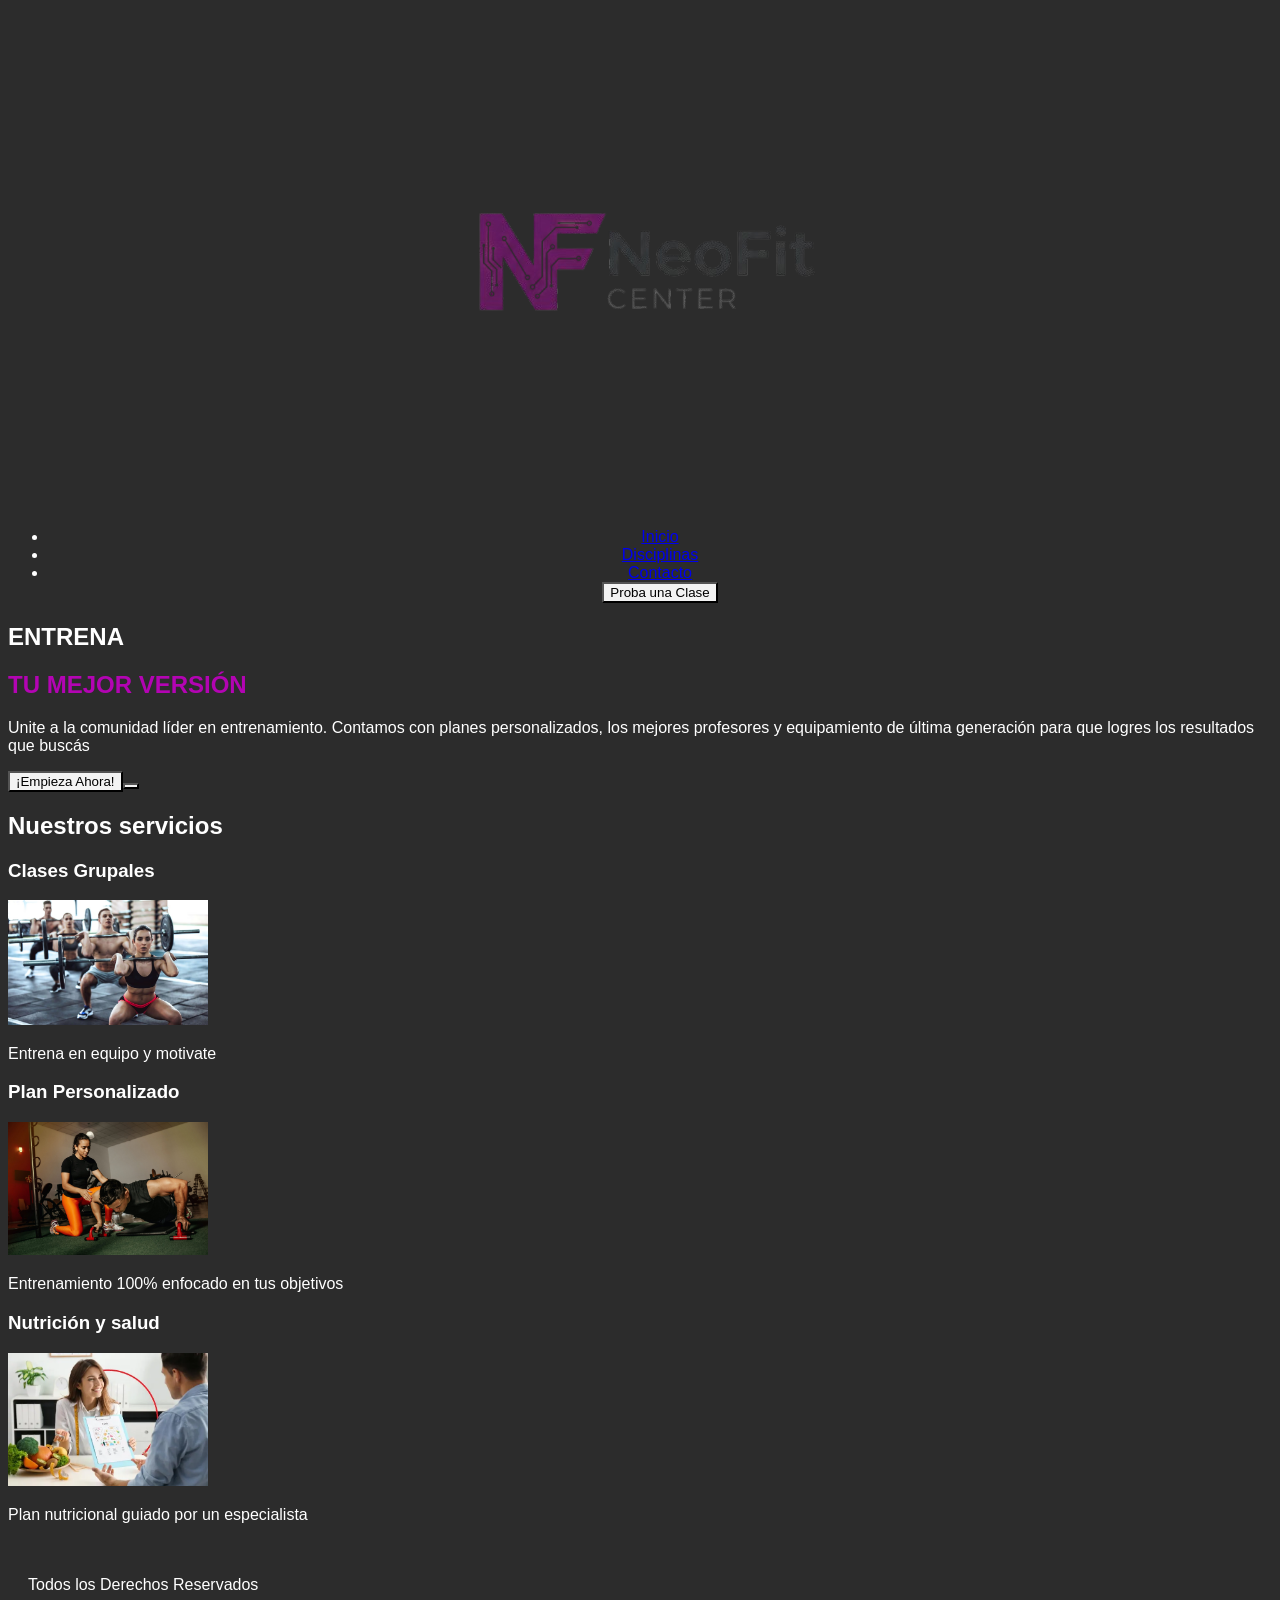
==== index.html @ 35866b2d "Primer versión de la pagina NeoFit Center con index, disciplinas y contacto." ====
<!DOCTYPE html>
<html lang="en">
<head>
    <link rel="preconnect" href="https://fonts.googleapis.com">
    <link rel="preconnect" href="https://fonts.gstatic.com" crossorigin>
    <link href="https://fonts.googleapis.com/css2?family=Montserrat:ital,wght@0,100..900;1,100..900&family=Noto+Emoji:wght@300..700&display=swap" rel="stylesheet">
    <link rel="stylesheet" href="../css/style.css">
    <meta charset="UTF-8">
    <meta name="viewport" content="width=device-width,initial-scale=1.0">
    <title></title>
</head>
<body>
    <!-- Sección de Header -->
     <header>
        <img src="./img/neofit-logo.png" alt="NeoFit Center">
        <nav>
        <ul>
            <li><a href="./index.html">Inicio</a></li>
            <li><a href="./pages/disciplinas.html">Disciplinas</a></li>
            <li><a href="./pages/contacto.html">Contacto</a></li>
            <button>Proba una Clase</button>
        </ul>
     </nav>
     </header>

     <!-- Sección de main -->

     <main>
        <section class="hero">
            <h2>ENTRENA</h2>
            <h1>TU MEJOR VERSIÓN</h1>
            <p>Unite a la comunidad líder en entrenamiento. Contamos con planes personalizados, los mejores profesores y equipamiento de última generación para que logres los resultados que buscás<p>            
            <button>¡Empieza Ahora!<button>
        </section>

        <section class="servicios">
            <h2>Nuestros servicios</h2>
            <article class="clases_grupales">
                <h3>Clases Grupales</h3>
                <img src="./img/clases_grupales.avif" width="200px" alt="Clases Grupales">
                <p>Entrena en equipo y motivate</p>
            </article>

            <article class="entrenamiento-personalizado">
                <h3>Plan Personalizado</h3>
                <img src="./img/entrenamiento-personalizado.jpg" width="200px" alt="Entrenamiento Personalizado">
                <p>Entrenamiento 100% enfocado en tus objetivos</p>
            </article>

            <article class="nutricion">
                <h3>Nutrición y salud</h3>
                <img src="./img/nutricion.webp" width="200px" alt="Nutrición">
                <p>Plan nutricional guiado por un especialista</p>
            </article>
        </section>
    </main>

    <footer>
        <p>Todos los Derechos Reservados <Center></Center></p>
    </footer>


    
</body>
</html>
---- css/style.css ----
body{
   background-color: #2c2c2c;
   color: white;
   font-family: sans-serif;
}

header{
   background-color: #2c2c2c;
   text-align: center;
}

h1 {
   color:rgb(179, 4, 179) ;
}

p{
  text-align: left;
}

button{
   background-color: rgb(243, 243, 243);
   color: black;
   font-family: sans-serif;
}

footer{
   background-color: #2c2c2c;
   text-align: center;
   padding: 20px;
}
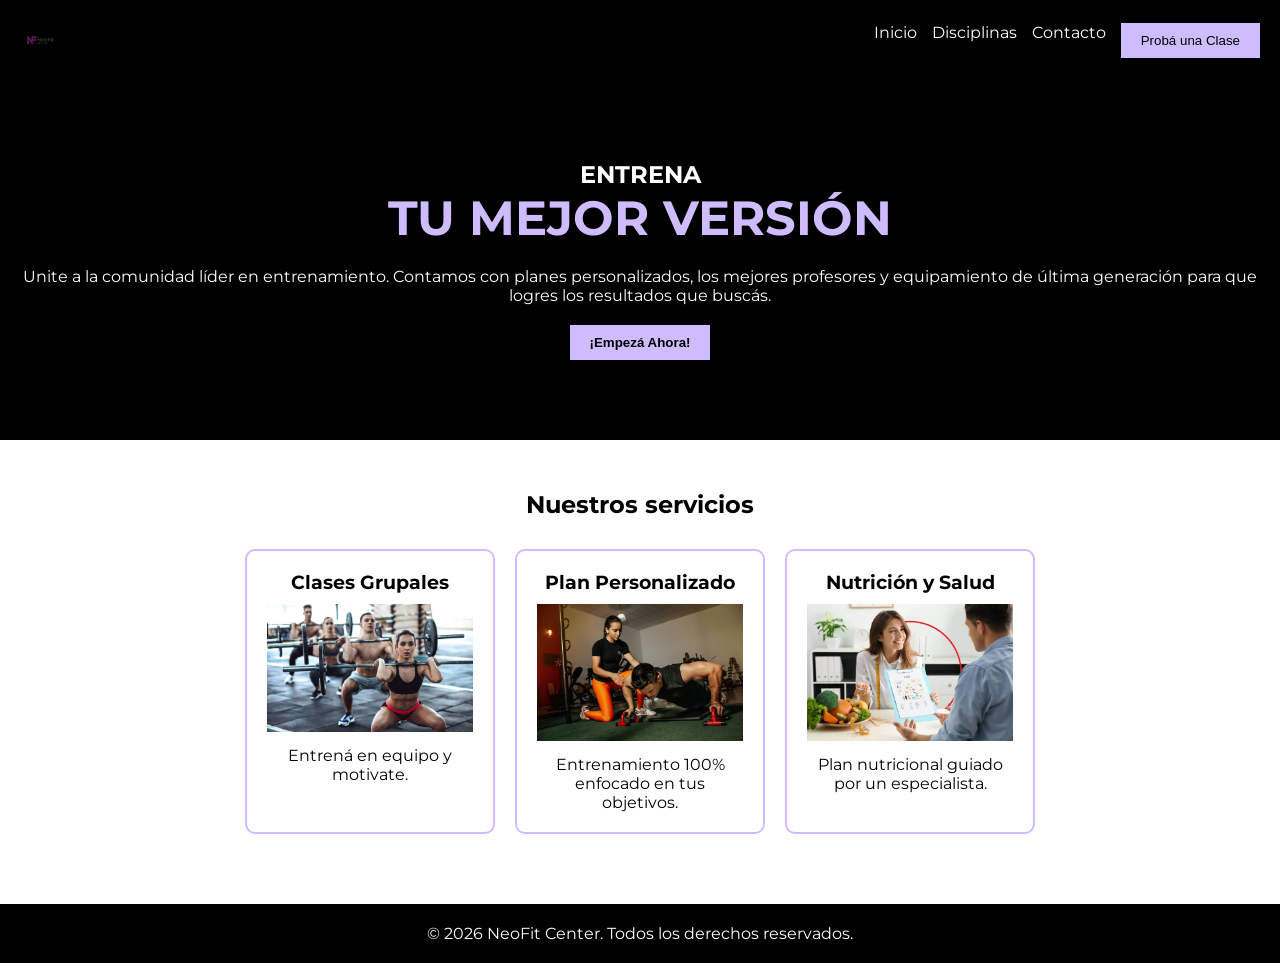
==== commit 9484ddce: "Mejora en el diseño de Index, disciplinas y contacto" ====
--- a/index.html
+++ b/index.html
@@ -1,65 +1,63 @@
 <!DOCTYPE html>
-<html lang="en">
-<head>
+<html lang="es"> <head>
+    <meta charset="UTF-8">
+    <meta name="viewport" content="width=device-width, initial-scale=1.0">
+    <title>NeoFit Center | Entrenamiento Personalizado</title>
+    
     <link rel="preconnect" href="https://fonts.googleapis.com">
     <link rel="preconnect" href="https://fonts.gstatic.com" crossorigin>
-    <link href="https://fonts.googleapis.com/css2?family=Montserrat:ital,wght@0,100..900;1,100..900&family=Noto+Emoji:wght@300..700&display=swap" rel="stylesheet">
-    <link rel="stylesheet" href="../css/style.css">
-    <meta charset="UTF-8">
-    <meta name="viewport" content="width=device-width,initial-scale=1.0">
-    <title></title>
+    <link href="https://fonts.googleapis.com/css2?family=Montserrat:wght@100..900&family=Noto+Emoji:wght@300..700&display=swap" rel="stylesheet">
+    
+    <link rel="stylesheet" href="./css/style.css">
 </head>
 <body>
-    <!-- Sección de Header -->
-     <header>
-        <img src="./img/neofit-logo.png" alt="NeoFit Center">
+    <header>
+        <img src="./img/neofit-logo.png" alt="Logo de NeoFit Center">
         <nav>
-        <ul>
-            <li><a href="./index.html">Inicio</a></li>
-            <li><a href="./pages/disciplinas.html">Disciplinas</a></li>
-            <li><a href="./pages/contacto.html">Contacto</a></li>
-            <button>Proba una Clase</button>
-        </ul>
-     </nav>
-     </header>
+            <ul>
+                <li><a href="./index.html">Inicio</a></li>
+                <li><a href="./pages/disciplinas.html">Disciplinas</a></li>
+                <li><a href="./pages/contacto.html">Contacto</a></li>
+                <li><button class="btn-prueba">Probá una Clase</button></li>
+            </ul>
+        </nav>
+    </header>
 
-     <!-- Sección de main -->
-
-     <main>
+    <main>
         <section class="hero">
-            <h2>ENTRENA</h2>
-            <h1>TU MEJOR VERSIÓN</h1>
-            <p>Unite a la comunidad líder en entrenamiento. Contamos con planes personalizados, los mejores profesores y equipamiento de última generación para que logres los resultados que buscás<p>            
-            <button>¡Empieza Ahora!<button>
+            <div class="hero-content">
+                <h2>ENTRENA</h2>
+                <h1>TU MEJOR VERSIÓN</h1>
+                <p>Unite a la comunidad líder en entrenamiento. Contamos con planes personalizados, los mejores profesores y equipamiento de última generación para que logres los resultados que buscás.</p>
+                <button class="btn-main">¡Empezá Ahora!</button>
+            </div>
         </section>
 
         <section class="servicios">
             <h2>Nuestros servicios</h2>
-            <article class="clases_grupales">
-                <h3>Clases Grupales</h3>
-                <img src="./img/clases_grupales.avif" width="200px" alt="Clases Grupales">
-                <p>Entrena en equipo y motivate</p>
-            </article>
+            <div class="servicios-grid"> <article class="card">
+                    <h3>Clases Grupales</h3>
+                    <img src="./img/clases_grupales.avif" alt="Personas entrenando en clases grupales">
+                    <p>Entrená en equipo y motivate.</p>
+                </article>
 
-            <article class="entrenamiento-personalizado">
-                <h3>Plan Personalizado</h3>
-                <img src="./img/entrenamiento-personalizado.jpg" width="200px" alt="Entrenamiento Personalizado">
-                <p>Entrenamiento 100% enfocado en tus objetivos</p>
-            </article>
+                <article class="card">
+                    <h3>Plan Personalizado</h3>
+                    <img src="./img/entrenamiento-personalizado.jpg" alt="Entrenador personal asistiendo a un alumno">
+                    <p>Entrenamiento 100% enfocado en tus objetivos.</p>
+                </article>
 
-            <article class="nutricion">
-                <h3>Nutrición y salud</h3>
-                <img src="./img/nutricion.webp" width="200px" alt="Nutrición">
-                <p>Plan nutricional guiado por un especialista</p>
-            </article>
+                <article class="card">
+                    <h3>Nutrición y Salud</h3>
+                    <img src="./img/nutricion.webp" alt="Plato de comida saludable">
+                    <p>Plan nutricional guiado por un especialista.</p>
+                </article>
+            </div>
         </section>
     </main>
 
     <footer>
-        <p>Todos los Derechos Reservados <Center></Center></p>
+        <p>&copy; 2026 NeoFit Center. Todos los derechos reservados.</p>
     </footer>
-
-
-    
 </body>
 </html>
--- a/css/style.css
+++ b/css/style.css
@@ -1,30 +1,121 @@
-body{
-   background-color: #2c2c2c;
-   color: white;
-   font-family: sans-serif;
+/* RESET BASICO  */
+* {
+    margin: 0;
+    padding: 0;
+    box-sizing: border-box;
 }
 
-header{
-   background-color: #2c2c2c;
-   text-align: center;
+body {
+    font-family: 'Montserrat', sans-serif;
+    background-color: white;
+    color: black;
 }
 
-h1 {
-   color:rgb(179, 4, 179) ;
+/* HEADER */
+header {
+    background-color: black;
+    padding: 20px;
+    display: flex;
+    justify-content: space-between;
+    align-items: center;
 }
 
-p{
-  text-align: left;
+header img {
+    height: 40px;
 }
 
-button{
-   background-color: rgb(243, 243, 243);
-   color: black;
-   font-family: sans-serif;
+header nav ul {
+    display: flex;
+    list-style: none;
+    gap: 15px;
 }
 
-footer{
-   background-color: #2c2c2c;
-   text-align: center;
-   padding: 20px;
+header nav ul li a {
+    color: white;
+    text-decoration: none;
+}
+
+header nav ul li a:hover {
+    color: #cfbcff;
+}
+
+
+
+/* 3. HERO */
+.hero {
+    background-color: black;
+    color: white;
+    text-align: center;
+    padding: 80px 20px;
+}
+
+.hero h1 {
+    color: #cfbcff; /* Tu violeta claro */
+    font-size: 3rem;
+}
+
+.hero p {
+    margin: 20px 0;
+}
+
+.hero button {
+    background-color: #cfbcff;
+    border: none;
+    padding: 10px 20px;
+    font-weight: bold;
+    cursor: pointer;
+}
+
+/* SECCIÓN SERVICIOS */
+.servicios {
+    padding: 50px 20px;
+    text-align: center;
+}
+
+.servicios h2 {
+    margin-bottom: 30px;
+}
+
+.servicios-grid {
+    display: flex;
+    justify-content: center;
+    gap: 20px;
+    flex-wrap: wrap; 
+}
+
+/* ARTICLES */
+article {
+    border: 2px solid #cfbcff; 
+    padding: 20px;
+    width: 250px;
+    border-radius: 10px;
+}
+
+article img {
+    width: 100%;
+    height: auto;
+    margin-bottom: 10px;
+}
+
+article h3 {
+    margin-bottom: 10px;
+}
+
+
+footer {
+    background-color: black;
+    color: white;
+    text-align: center;
+    padding: 20px;
+    margin-top: 20px;
+}
+
+
+/* Este es el boton que va en el Header */
+.btn-prueba {
+    background-color: #cfbcff; 
+    color: black;              
+    padding: 10px 20px;        
+    border: none;              
+    cursor: pointer;           
 }
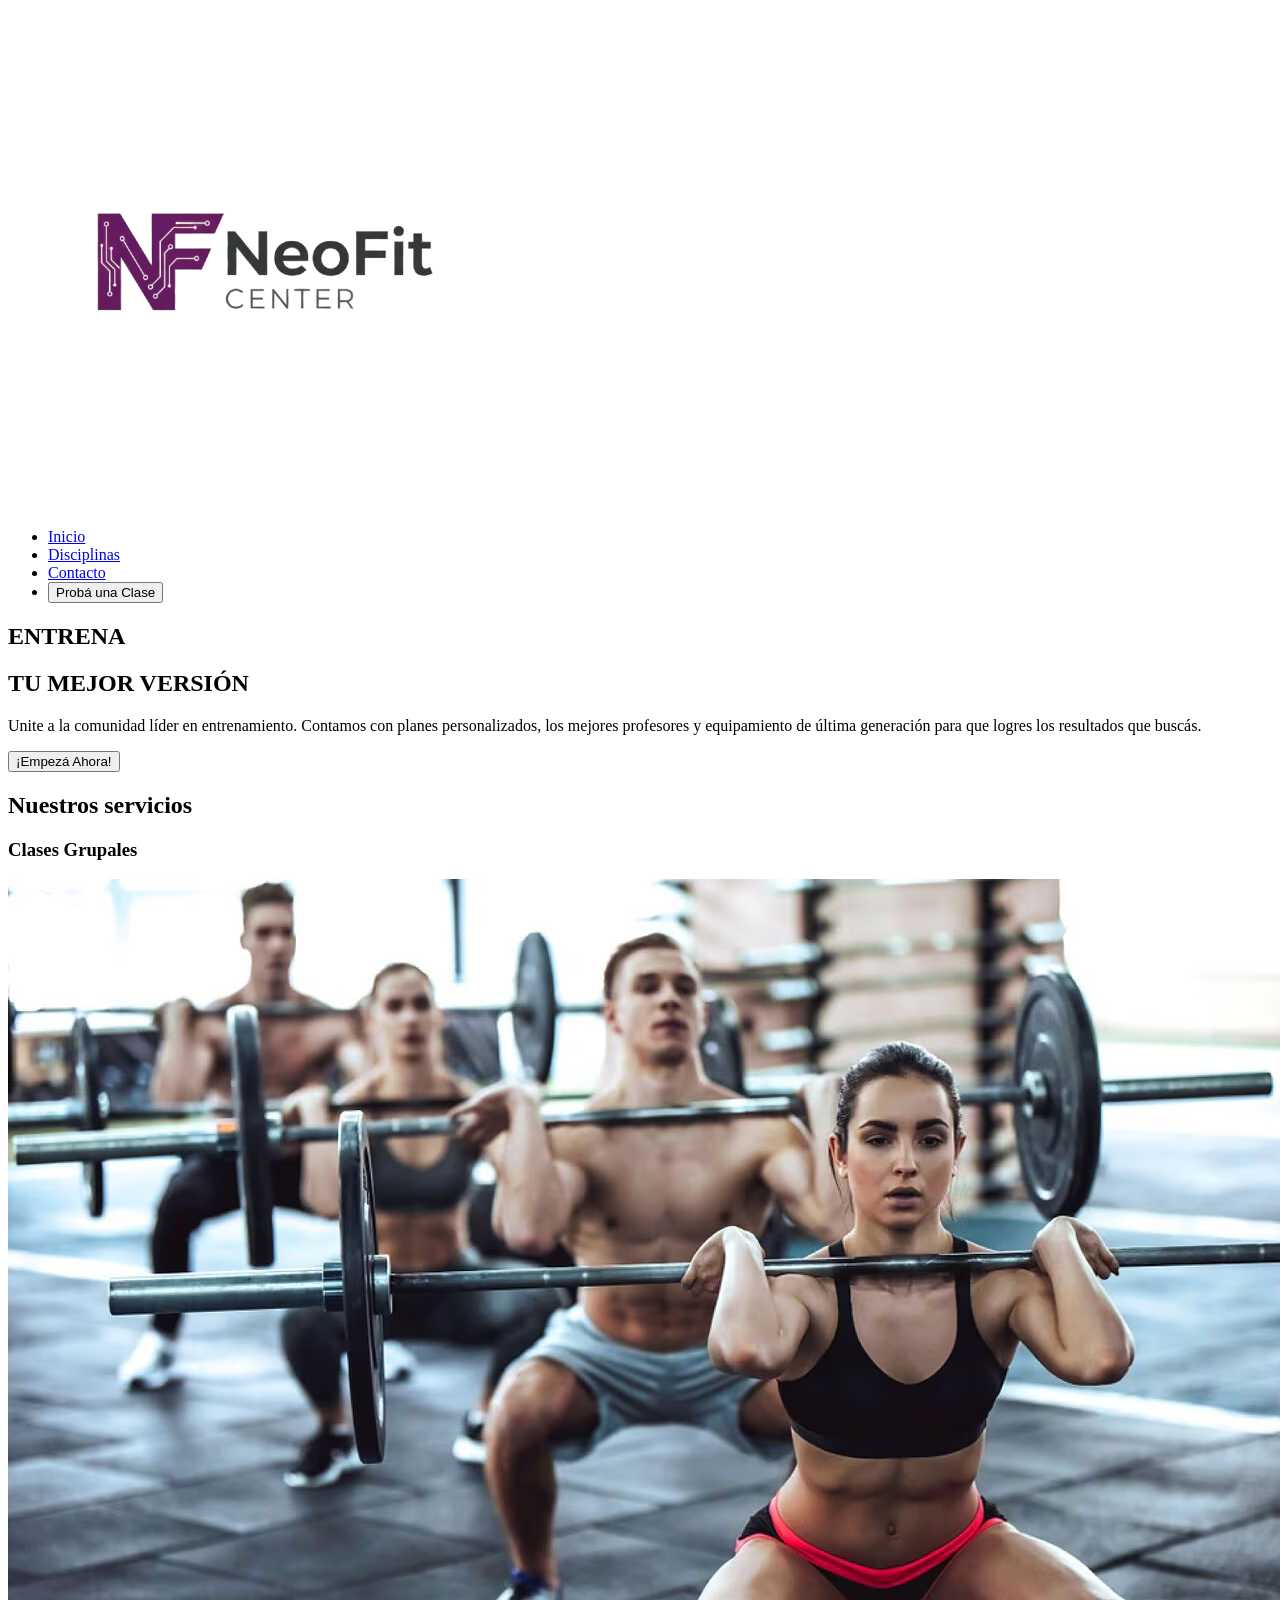
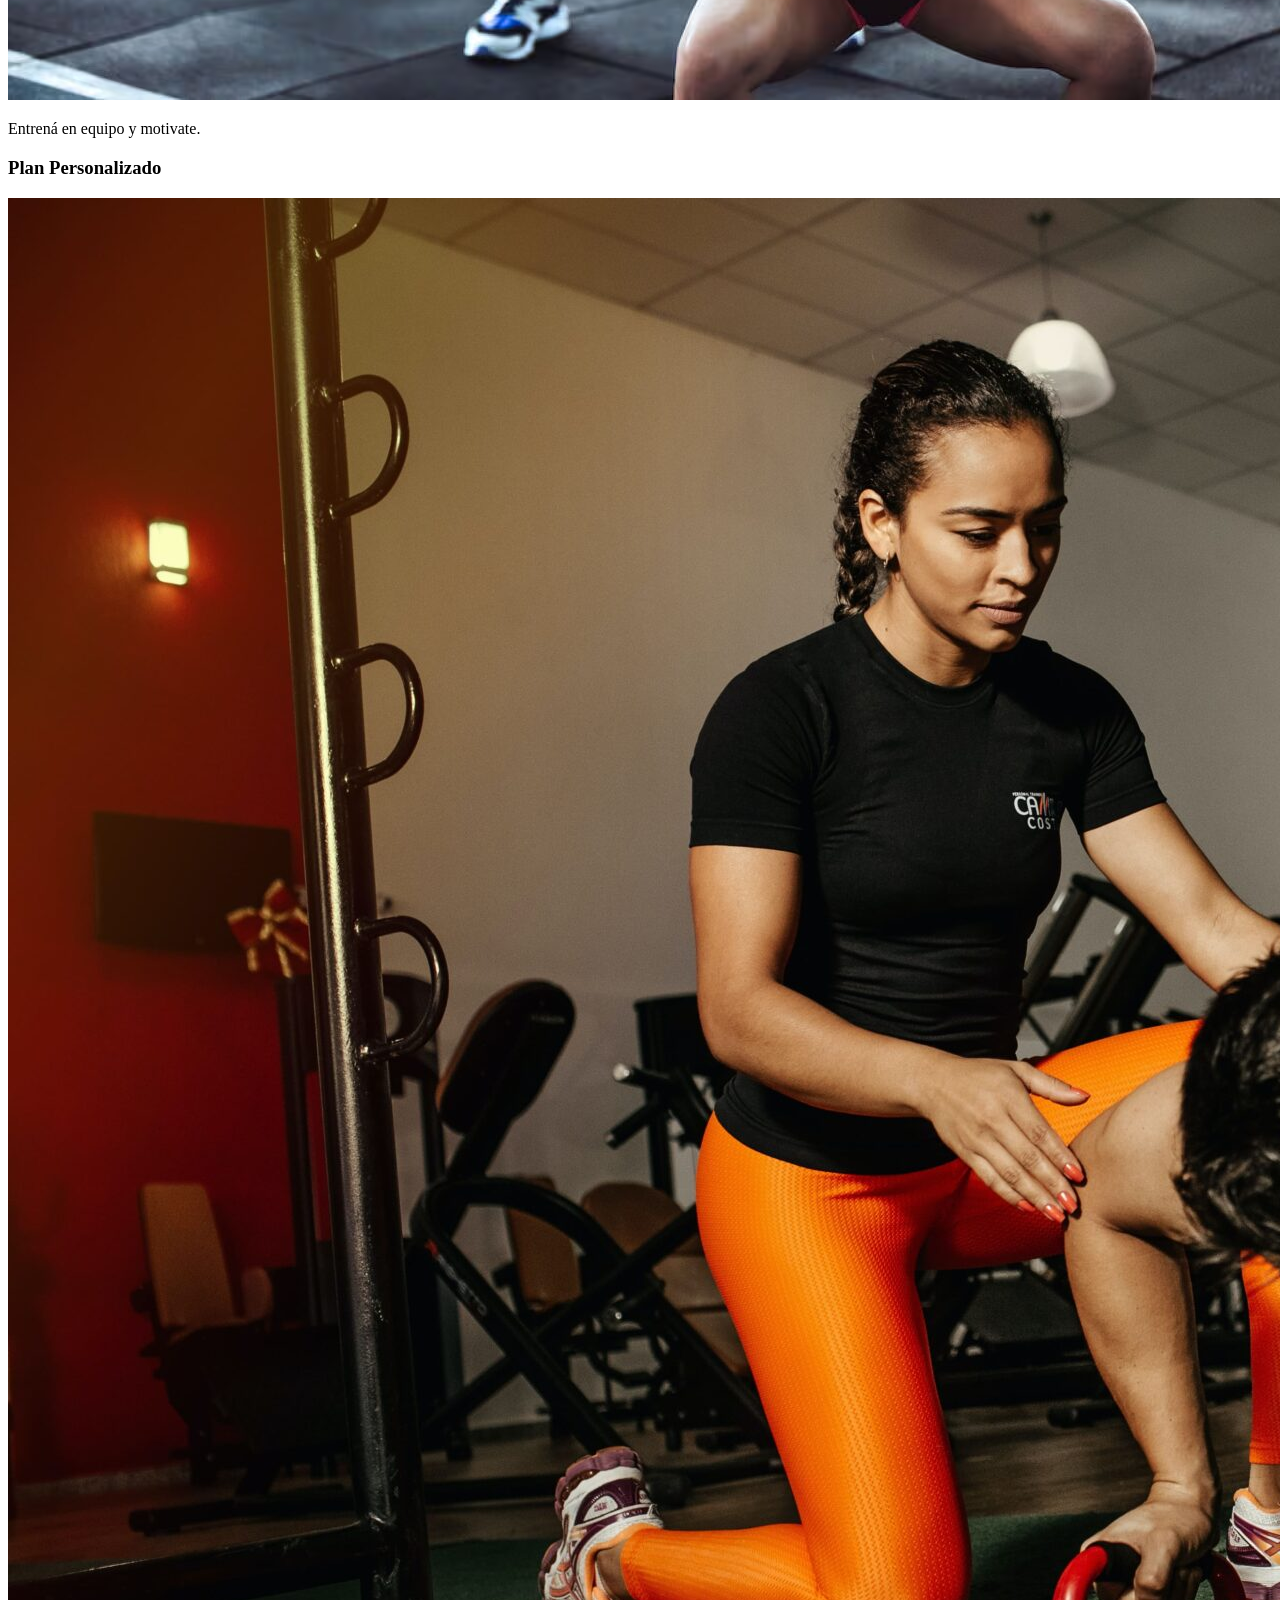
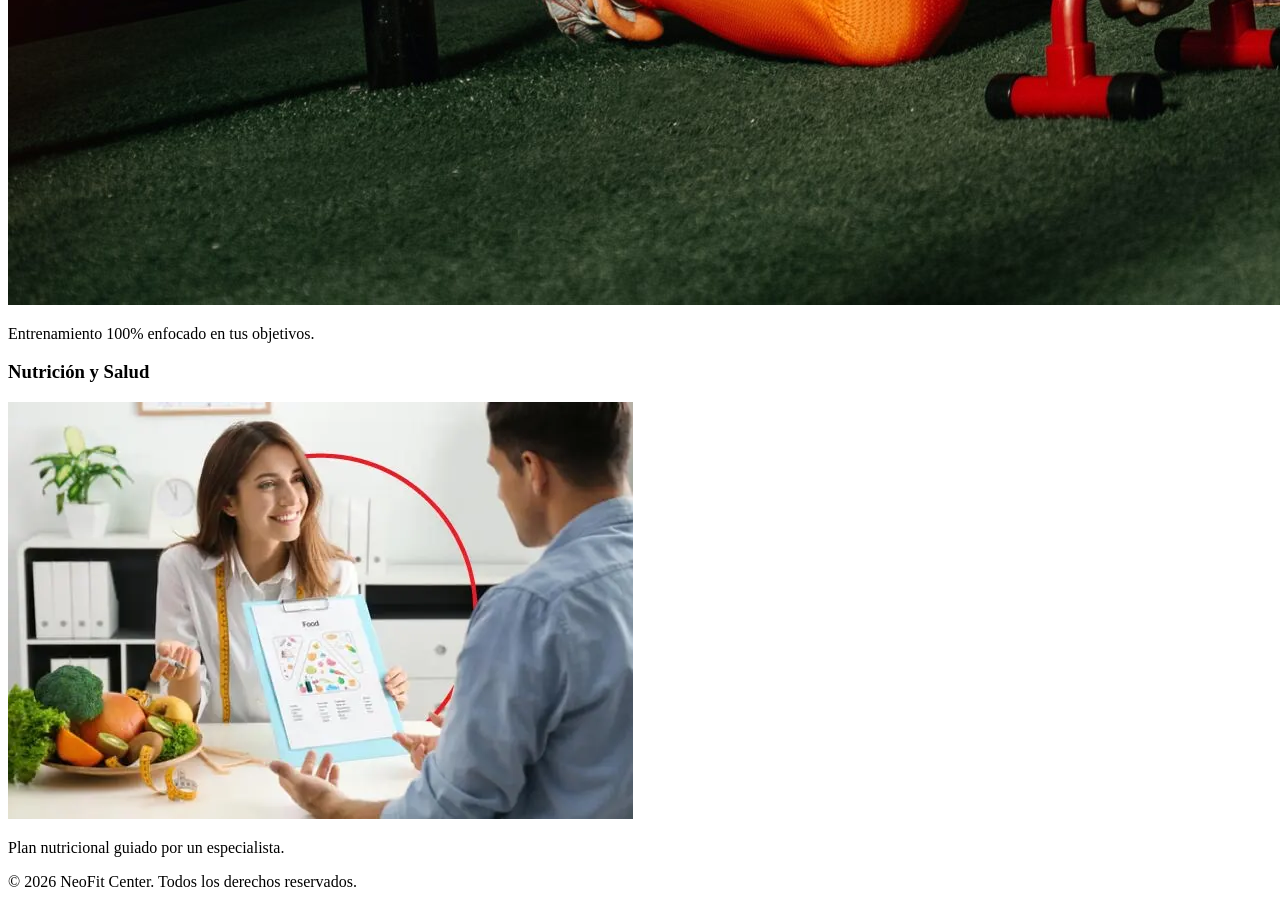
==== commit 704d068d: "Pre-Entrega final" ====
--- a/index.html
+++ b/index.html
@@ -8,7 +8,7 @@
     <link rel="preconnect" href="https://fonts.gstatic.com" crossorigin>
     <link href="https://fonts.googleapis.com/css2?family=Montserrat:wght@100..900&family=Noto+Emoji:wght@300..700&display=swap" rel="stylesheet">
     
-    <link rel="stylesheet" href="./css/style.css">
+    <link rel="stylesheet" href="../pre-entrega1/scss/main.css">
 </head>
 <body>
     <header>
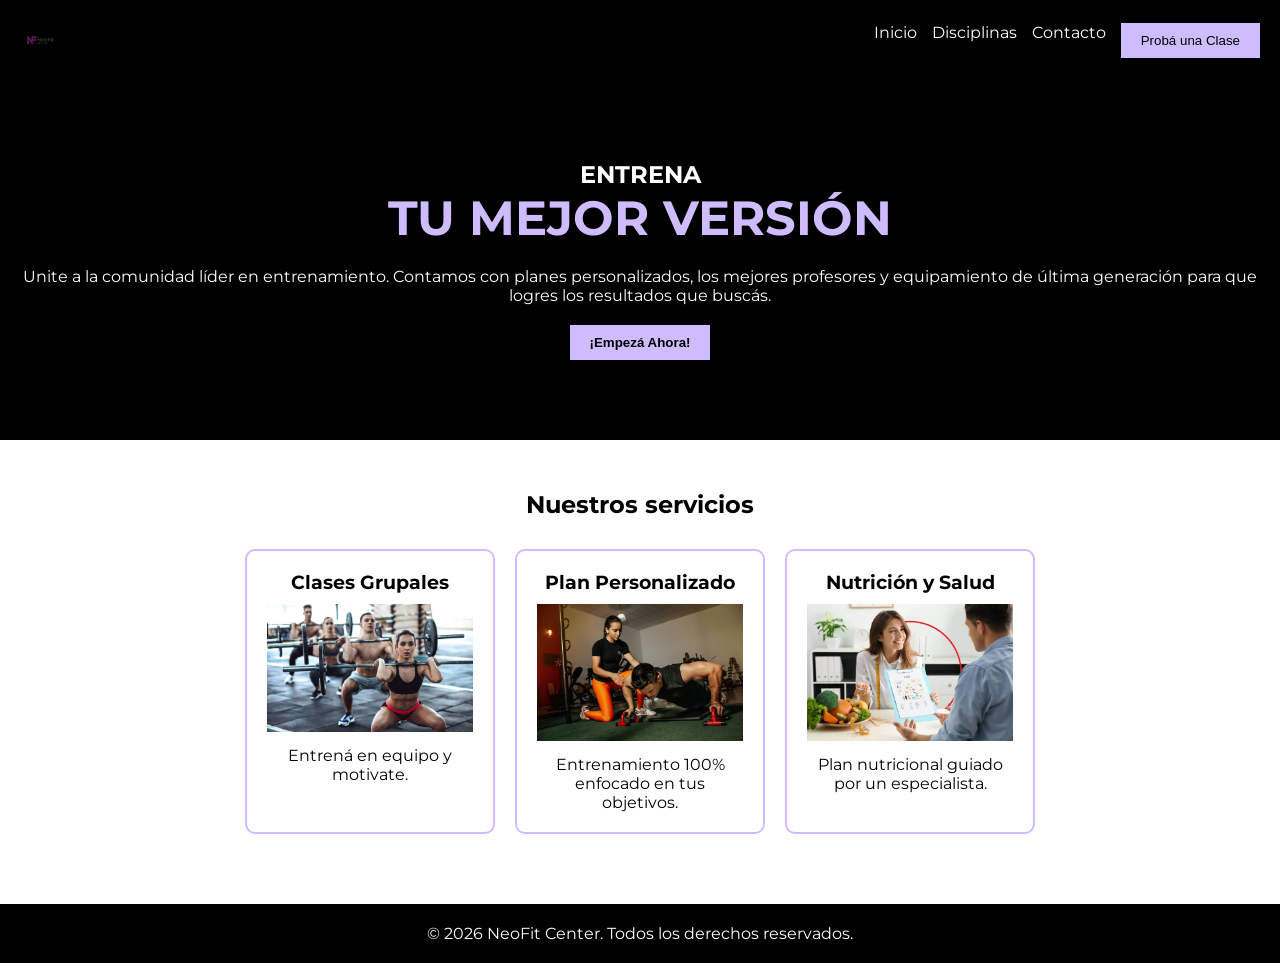
==== commit 9ba3242b: "Update index.html" ====
--- a/index.html
+++ b/index.html
@@ -8,7 +8,7 @@
     <link rel="preconnect" href="https://fonts.gstatic.com" crossorigin>
     <link href="https://fonts.googleapis.com/css2?family=Montserrat:wght@100..900&family=Noto+Emoji:wght@300..700&display=swap" rel="stylesheet">
     
-    <link rel="stylesheet" href="../pre-entrega1/scss/main.css">
+    <link rel="stylesheet" href="./css/style.css">
 </head>
 <body>
     <header>
@@ -60,4 +60,4 @@
         <p>&copy; 2026 NeoFit Center. Todos los derechos reservados.</p>
     </footer>
 </body>
-</html>+</html>
--- a/css/style.css
+++ b/css/style.css
@@ -0,0 +1,121 @@
+/* RESET BASICO  */
+* {
+    margin: 0;
+    padding: 0;
+    box-sizing: border-box;
+}
+
+body {
+    font-family: 'Montserrat', sans-serif;
+    background-color: white;
+    color: black;
+}
+
+/* HEADER */
+header {
+    background-color: black;
+    padding: 20px;
+    display: flex;
+    justify-content: space-between;
+    align-items: center;
+}
+
+header img {
+    height: 40px;
+}
+
+header nav ul {
+    display: flex;
+    list-style: none;
+    gap: 15px;
+}
+
+header nav ul li a {
+    color: white;
+    text-decoration: none;
+}
+
+header nav ul li a:hover {
+    color: #cfbcff;
+}
+
+
+
+/* 3. HERO */
+.hero {
+    background-color: black;
+    color: white;
+    text-align: center;
+    padding: 80px 20px;
+}
+
+.hero h1 {
+    color: #cfbcff; /* Tu violeta claro */
+    font-size: 3rem;
+}
+
+.hero p {
+    margin: 20px 0;
+}
+
+.hero button {
+    background-color: #cfbcff;
+    border: none;
+    padding: 10px 20px;
+    font-weight: bold;
+    cursor: pointer;
+}
+
+/* SECCIÓN SERVICIOS */
+.servicios {
+    padding: 50px 20px;
+    text-align: center;
+}
+
+.servicios h2 {
+    margin-bottom: 30px;
+}
+
+.servicios-grid {
+    display: flex;
+    justify-content: center;
+    gap: 20px;
+    flex-wrap: wrap; 
+}
+
+/* ARTICLES */
+article {
+    border: 2px solid #cfbcff; 
+    padding: 20px;
+    width: 250px;
+    border-radius: 10px;
+}
+
+article img {
+    width: 100%;
+    height: auto;
+    margin-bottom: 10px;
+}
+
+article h3 {
+    margin-bottom: 10px;
+}
+
+
+footer {
+    background-color: black;
+    color: white;
+    text-align: center;
+    padding: 20px;
+    margin-top: 20px;
+}
+
+
+/* Este es el boton que va en el Header */
+.btn-prueba {
+    background-color: #cfbcff; 
+    color: black;              
+    padding: 10px 20px;        
+    border: none;              
+    cursor: pointer;           
+}
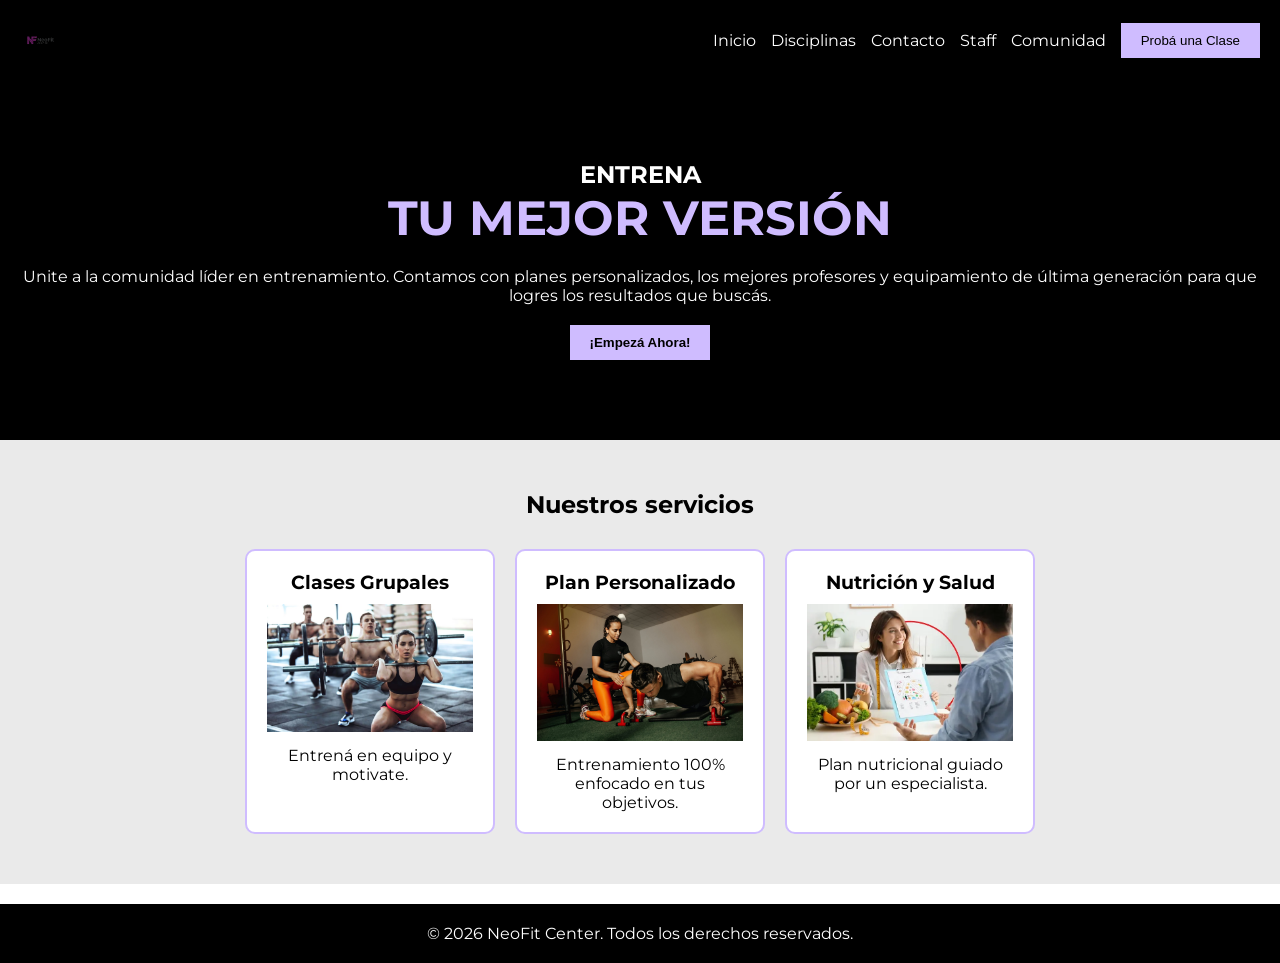
==== commit 741a4fda: "Update de todo actualizado" ====
--- a/index.html
+++ b/index.html
@@ -10,7 +10,7 @@
     
     <link rel="stylesheet" href="./css/style.css">
 </head>
-<body>
+<body class="home">
     <header>
         <img src="./img/neofit-logo.png" alt="Logo de NeoFit Center">
         <nav>
@@ -18,6 +18,8 @@
                 <li><a href="./index.html">Inicio</a></li>
                 <li><a href="./pages/disciplinas.html">Disciplinas</a></li>
                 <li><a href="./pages/contacto.html">Contacto</a></li>
+                <li><a href="./pages/staff.html">Staff</a></li>
+                <li><a href="./pages/comunidad.html">Comunidad</a></li>
                 <li><button class="btn-prueba">Probá una Clase</button></li>
             </ul>
         </nav>
@@ -60,4 +62,4 @@
         <p>&copy; 2026 NeoFit Center. Todos los derechos reservados.</p>
     </footer>
 </body>
-</html>
+</html>
--- a/css/style.css
+++ b/css/style.css
@@ -28,20 +28,34 @@
     display: flex;
     list-style: none;
     gap: 15px;
+    align-items: center;
 }
 
 header nav ul li a {
     color: white;
     text-decoration: none;
+    transition: color 0.3s; /* ANIMACIÓN */
 }
 
 header nav ul li a:hover {
     color: #cfbcff;
 }
 
+/* BOTÓN HEADER */
+.btn-prueba {
+    background-color: #cfbcff; 
+    color: black;              
+    padding: 10px 20px;        
+    border: none;              
+    cursor: pointer;           
+    transition: background-color 0.3s; /* ANIMACIÓN */
+}
 
+.btn-prueba:hover {
+    background-color: #b9a3f5;
+}
 
-/* 3. HERO */
+/* HERO */
 .hero {
     background-color: black;
     color: white;
@@ -50,7 +64,7 @@
 }
 
 .hero h1 {
-    color: #cfbcff; /* Tu violeta claro */
+    color: #cfbcff;
     font-size: 3rem;
 }
 
@@ -64,12 +78,19 @@
     padding: 10px 20px;
     font-weight: bold;
     cursor: pointer;
+    transition: transform 0.3s, background-color 0.3s; /* ANIMACIÓN */
+}
+
+.hero button:hover {
+    transform: scale(1.1);
+    background-color: #b9a3f5;
 }
 
 /* SECCIÓN SERVICIOS */
 .servicios {
     padding: 50px 20px;
     text-align: center;
+    background-color: #eaeaea; /* MEJORA VISUAL */
 }
 
 .servicios h2 {
@@ -89,6 +110,12 @@
     padding: 20px;
     width: 250px;
     border-radius: 10px;
+    background-color: white;
+    transition: transform 0.3s; /* ANIMACIÓN */
+}
+
+article:hover {
+    transform: scale(1.05);
 }
 
 article img {
@@ -101,7 +128,7 @@
     margin-bottom: 10px;
 }
 
-
+/* FOOTER */
 footer {
     background-color: black;
     color: white;
@@ -111,11 +138,58 @@
 }
 
 
-/* Este es el boton que va en el Header */
-.btn-prueba {
-    background-color: #cfbcff; 
-    color: black;              
-    padding: 10px 20px;        
-    border: none;              
-    cursor: pointer;           
+/* ===================== */
+/* RESPONSIVE */
+/* ===================== */
+
+/* TABLET */
+@media (max-width: 900px) {
+
+    header {
+        flex-direction: column;
+        gap: 15px;
+        text-align: center;
+    }
+
+    header nav ul {
+        flex-direction: column;
+        gap: 10px;
+    }
+
+    .hero h1 {
+        font-size: 2.2rem;
+    }
+
+    .hero p {
+        font-size: 0.9rem;
+    }
+
+    .servicios-grid {
+        flex-direction: column;
+        align-items: center;
+    }
+}
+
+/* MOBILE */
+@media (max-width: 600px) {
+
+    .hero {
+        padding: 50px 15px;
+    }
+
+    .hero h1 {
+        font-size: 1.8rem;
+    }
+
+    article {
+        width: 90%;
+    }
+}
+
+/* STAFF */
+.card-img-top {
+    width: 100%;
+    height: 300px; 
+    object-fit: cover;
+    object-position: top;
 }
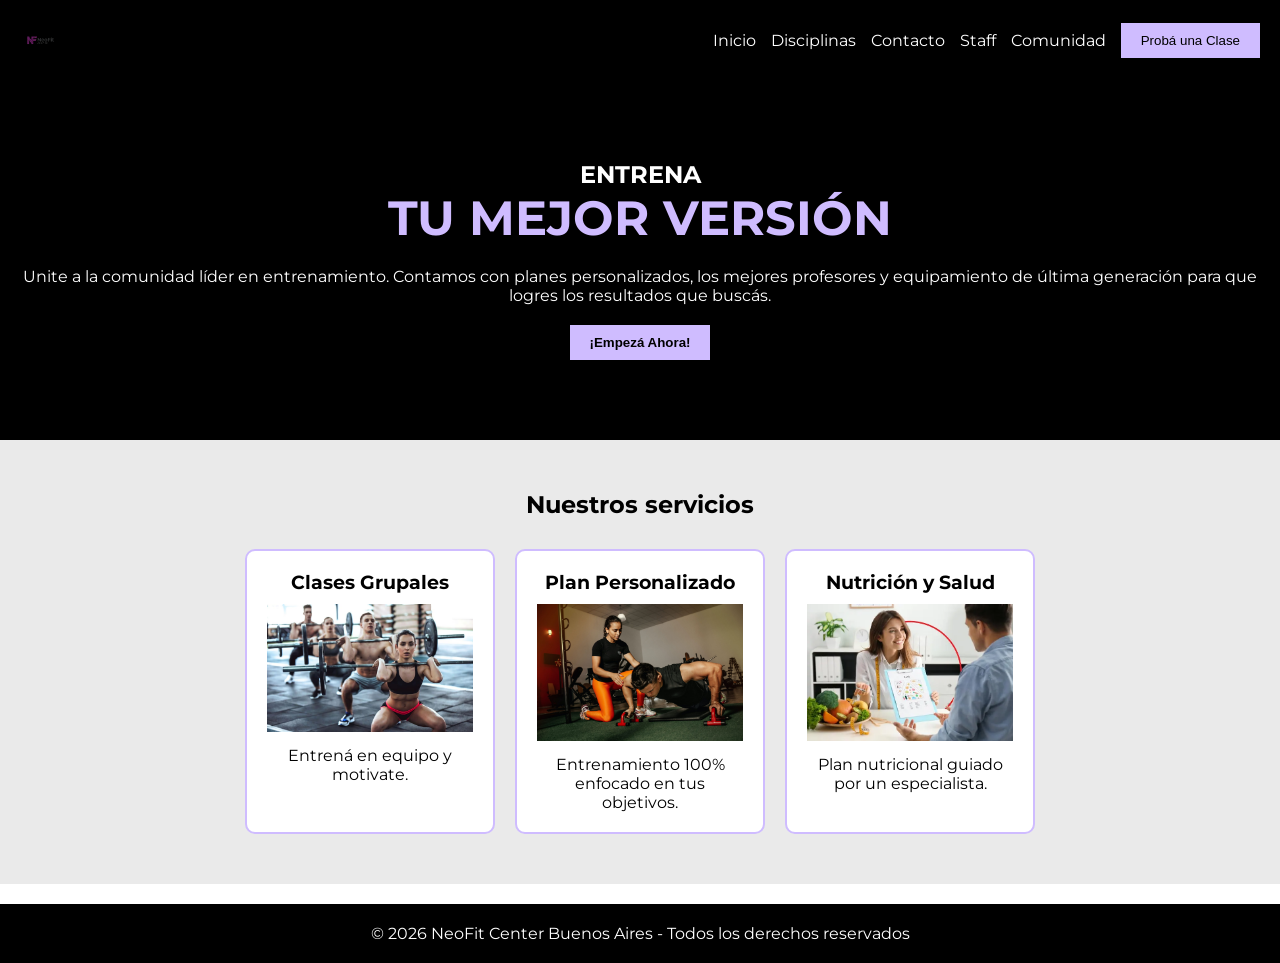
==== commit e4f736bb: "Estructura web lista" ====
--- a/index.html
+++ b/index.html
@@ -11,7 +11,7 @@
     <link rel="stylesheet" href="./css/style.css">
 </head>
 <body class="home">
-    <header>
+    <header class="home-header">
         <img src="./img/neofit-logo.png" alt="Logo de NeoFit Center">
         <nav>
             <ul>
@@ -59,7 +59,7 @@
     </main>
 
     <footer>
-        <p>&copy; 2026 NeoFit Center. Todos los derechos reservados.</p>
+        <p>&copy; 2026 NeoFit Center Buenos Aires - Todos los derechos reservados</p>
     </footer>
 </body>
 </html>
--- a/css/style.css
+++ b/css/style.css
@@ -12,7 +12,7 @@
 }
 
 /* HEADER */
-header {
+header.home-header {
     background-color: black;
     padding: 20px;
     display: flex;
@@ -34,11 +34,18 @@
 header nav ul li a {
     color: white;
     text-decoration: none;
-    transition: color 0.3s; /* ANIMACIÓN */
+    transition: color 0.3s;
 }
 
 header nav ul li a:hover {
     color: #cfbcff;
+}
+
+header ul {
+    display: flex;
+    list-style: none;
+    gap: 15px;
+    align-items: center;
 }
 
 /* BOTÓN HEADER */
@@ -48,7 +55,7 @@
     padding: 10px 20px;        
     border: none;              
     cursor: pointer;           
-    transition: background-color 0.3s; /* ANIMACIÓN */
+    transition: background-color 0.3s;
 }
 
 .btn-prueba:hover {
@@ -78,7 +85,7 @@
     padding: 10px 20px;
     font-weight: bold;
     cursor: pointer;
-    transition: transform 0.3s, background-color 0.3s; /* ANIMACIÓN */
+    transition: transform 0.3s, background-color 0.3s;
 }
 
 .hero button:hover {
@@ -90,7 +97,7 @@
 .servicios {
     padding: 50px 20px;
     text-align: center;
-    background-color: #eaeaea; /* MEJORA VISUAL */
+    background-color: #eaeaea;                        
 }
 
 .servicios h2 {
@@ -111,7 +118,7 @@
     width: 250px;
     border-radius: 10px;
     background-color: white;
-    transition: transform 0.3s; /* ANIMACIÓN */
+    transition: transform 0.3s;
 }
 
 article:hover {
@@ -192,4 +199,227 @@
     height: 300px; 
     object-fit: cover;
     object-position: top;
-}+}
+
+header.staff {
+    justify-content: center !important;
+    min-height: 80px;
+    align-items: center !important;
+}
+
+header.comunidad{
+    justify-content: center !important;
+    min-height: 80px;
+    align-items: center !important;
+}
+
+
+/* ===================== */
+/* DISCIPLINAS */
+/* ===================== */
+
+.disciplinas-page header {
+    display: flex;
+    justify-content: center;
+    align-items: center;
+    padding: 30px 20px;
+}
+
+.disciplinas-page {
+    background-color: black;
+    color: white;
+}
+
+/* TITULO */
+.nuestras-disciplinas {
+    text-align: center;
+    margin: 50px 0 30px 0;
+    color: #cfbcff;
+    font-size: 2.2rem;
+}
+
+/* GRID */
+.disciplinas-grid {
+    display: grid;
+    grid-template-columns: repeat(3, 280px);
+    justify-content: center;
+    gap: 40px;
+    padding: 40px 20px;
+}
+
+/* CARDS */
+.disciplina-card {
+    background-color: #111;
+    border: 2px solid #cfbcff;
+    border-radius: 10px;
+    padding: 20px;
+    text-align: center;
+    transition: transform 0.3s;
+    display: flex;
+    flex-direction: column;
+    align-items: center;
+    gap: 15px;
+}
+
+.disciplina-card:hover {
+    transform: scale(1.05);
+}
+
+.disciplina-card img {
+    width: 100%;
+    height: 120px;
+    object-fit: cover;
+    margin-bottom: 15px;
+}
+
+.disciplina-card h2 {
+    margin-bottom: 10px;
+    color: #cfbcff;
+}
+
+.disciplina-card p {
+    font-size: 0.9rem;
+    overflow: visible;
+}
+
+@media (max-width: 900px) {
+    .disciplinas-grid {
+        grid-template-columns: repeat(2, 1fr);
+    }
+}
+
+@media (max-width: 600px) {
+    .disciplinas-grid {
+        grid-template-columns: 1fr;
+    }
+}
+
+/* CONTACTO */
+.contacto-page {
+    background-color: black;
+    color: white;
+}
+
+.contacto-page header {
+    display: flex;
+    justify-content: center;
+    align-items: center;
+    padding: 20px;
+}
+
+.contacto-page main {
+    display: flex;
+    justify-content: center;
+    align-items: center;
+    min-height: 70vh;
+    padding: 40px 20px;
+}
+
+.contacto-page section {
+    background-color: #111;
+    border: 2px solid #cfbcff;
+    border-radius: 10px;
+    padding: 40px;
+    width: 100%;
+    max-width: 500px;
+}
+
+.contacto-page h1 {
+    color: #cfbcff;
+    text-align: center;
+    margin-bottom: 30px;
+    font-size: 2rem;
+}
+
+.contacto-page form div {
+    display: flex;
+    flex-direction: column;
+    gap: 6px;
+    margin-bottom: 20px;
+}
+
+.contacto-page label {
+    font-size: 0.9rem;
+    color: #ccc;
+}
+
+.contacto-page input {
+    background-color: #222;
+    border: 1px solid #cfbcff;
+    border-radius: 6px;
+    padding: 10px;
+    color: white;
+    font-size: 1rem;
+    outline: none;
+    transition: border-color 0.3s;
+}
+
+.contacto-page input:focus {
+    border-color: #b9a3f5;
+}
+
+.contacto-page button[type="submit"] {
+    width: 100%;
+    padding: 12px;
+    background-color: #cfbcff;
+    color: black;
+    font-weight: bold;
+    border: none;
+    border-radius: 6px;
+    cursor: pointer;
+    font-size: 1rem;
+    transition: background-color 0.3s, transform 0.2s;
+}
+
+.contacto-page button[type="submit"]:hover {
+    background-color: #b9a3f5;
+    transform: scale(1.02);
+}
+
+/* COMUNIDAD */
+header.comunidad {
+    background-color: black !important;
+    display: flex !important;
+    justify-content: center !important;
+    align-items: center !important;
+    padding: 20px !important;
+    min-height: 80px !important;
+}
+
+header.comunidad nav ul li a {
+    color: white !important;
+    text-decoration: none !important;
+}
+
+header.comunidad nav ul li a:hover {
+    color: #cfbcff !important;
+}
+
+/* STAFF */
+header.staff {
+    background-color: black !important;
+    display: flex !important;
+    justify-content: center !important;
+    align-items: center !important;
+    padding: 20px !important;
+    min-height: 80px !important;
+}
+
+header.staff nav ul li a {
+    color: white !important;
+    text-decoration: none !important;
+}
+
+header.staff nav ul li a:hover {
+    color: #cfbcff !important;
+}
+
+body.staff-page {
+    background-color: black;
+    color: white;
+}
+
+body.comunidad-page {
+    background-color: black;
+    color: white;
+}
